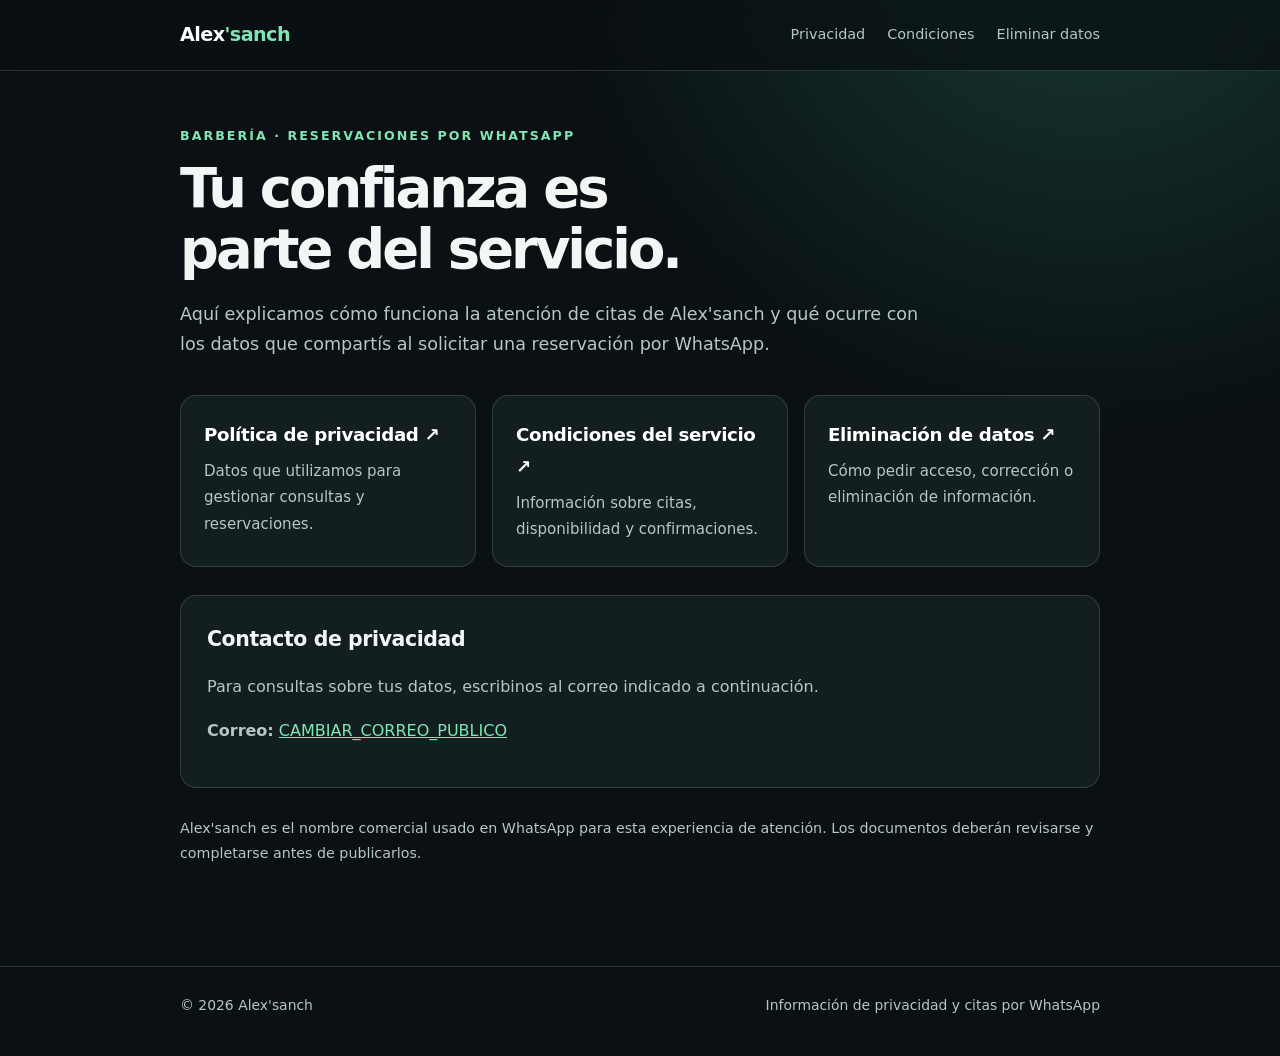
==== index.html @ b201cdba "Añadir página y diseño legal de Alex'sanch" ====
<!doctype html><html lang="es"><head><meta charset="utf-8"><meta name="viewport" content="width=device-width,initial-scale=1"><meta name="description" content="Documentos de privacidad y atención de datos de Alex'sanch, gestión de citas por WhatsApp."><title>Alex'sanch | Información legal</title><link rel="stylesheet" href="styles.css"></head><body><header><div class="container nav"><a class="brand" href="index.html">Alex<span>'sanch</span></a><nav class="navlinks" aria-label="Navegación"><a href="privacidad.html">Privacidad</a><a href="terminos.html">Condiciones</a><a href="eliminacion.html">Eliminar datos</a></nav></div></header><main class="container"><div class="eyebrow">Barbería · Reservaciones por WhatsApp</div><h1>Tu confianza es<br>parte del servicio.</h1><p class="lead">Aquí explicamos cómo funciona la atención de citas de Alex'sanch y qué ocurre con los datos que compartís al solicitar una reservación por WhatsApp.</p><div class="cards"><a class="card" href="privacidad.html"><h2>Política de privacidad ↗</h2><p>Datos que utilizamos para gestionar consultas y reservaciones.</p></a><a class="card" href="terminos.html"><h2>Condiciones del servicio ↗</h2><p>Información sobre citas, disponibilidad y confirmaciones.</p></a><a class="card" href="eliminacion.html"><h2>Eliminación de datos ↗</h2><p>Cómo pedir acceso, corrección o eliminación de información.</p></a></div><div class="panel"><h2>Contacto de privacidad</h2><p>Para consultas sobre tus datos, escribinos al correo indicado a continuación.</p><p class="contact"><strong>Correo:</strong> <a href="mailto:CAMBIAR_CORREO_PUBLICO">CAMBIAR_CORREO_PUBLICO</a></p></div><p class="small">Alex'sanch es el nombre comercial usado en WhatsApp para esta experiencia de atención. Los documentos deberán revisarse y completarse antes de publicarlos.</p></main><footer><div class="container"><span>© 2026 Alex'sanch</span><span>Información de privacidad y citas por WhatsApp</span></div></footer></body></html>
---- styles.css ----
:root{color-scheme:dark;--bg:#0a1013;--panel:#131e21;--ink:#f2f7f5;--muted:#b6c8c3;--mint:#80e6b3;--border:rgba(190,234,211,.16)}*{box-sizing:border-box}html{scroll-behavior:smooth}body{background:radial-gradient(circle at 85% -10%,#183c32 0%,transparent 34%),var(--bg);color:var(--ink);margin:0;font-family:Inter,Segoe UI,system-ui,-apple-system,Arial,sans-serif;line-height:1.75}a{color:var(--mint)}a:hover{color:#c9ffe4}header{border-bottom:1px solid var(--border);background:rgba(10,16,19,.73);backdrop-filter:blur(10px)}.container{width:min(920px,calc(100% - 36px));margin:auto}.nav{display:flex;align-items:center;justify-content:space-between;gap:15px;padding:18px 0}.brand{font-weight:800;letter-spacing:-.03em;color:#fff;text-decoration:none;font-size:1.2rem}.brand span{color:var(--mint)}.navlinks{display:flex;gap:22px;flex-wrap:wrap}.navlinks a{font-size:.9rem;color:var(--muted);text-decoration:none}.navlinks a:hover{color:#fff}main{padding:54px 0 86px}.eyebrow{color:var(--mint);font-size:.79rem;text-transform:uppercase;letter-spacing:.16em;font-weight:750;margin-bottom:12px}h1{font-size:clamp(2.15rem,5vw,3.4rem);letter-spacing:-.055em;line-height:1.12;margin:0 0 18px}h2{font-size:1.28rem;letter-spacing:-.02em;margin:38px 0 10px}h3{font-size:1.07rem;margin:25px 0 8px}p,li{color:var(--muted)}p.lead{font-size:1.1rem;max-width:760px}ul,ol{padding-left:24px}.panel{border:1px solid var(--border);background:var(--panel);border-radius:16px;padding:26px;margin:28px 0}.panel h2{margin-top:0}.notice{border-left:3px solid var(--mint);padding:12px 18px;background:rgba(128,230,179,.07);border-radius:0 10px 10px 0}.notice p{margin:0}.button{display:inline-block;padding:12px 19px;border:1px solid var(--mint);border-radius:10px;text-decoration:none;color:#07170f;background:var(--mint);font-weight:760}.cards{display:grid;grid-template-columns:repeat(3,1fr);gap:16px;margin-top:35px}.card{display:block;text-decoration:none;background:var(--panel);border:1px solid var(--border);padding:23px;border-radius:16px;transition:transform .15s}.card:hover{transform:translateY(-3px);border-color:var(--mint)}.card h2{margin:0 0 7px;color:#fff;font-size:1.14rem}.card p{font-size:.94rem;margin:0}.small{font-size:.89rem;color:var(--muted)}footer{border-top:1px solid var(--border);padding:26px 0 38px;color:var(--muted);font-size:.87rem}footer .container{display:flex;justify-content:space-between;gap:20px;flex-wrap:wrap}.highlight{color:#fff;font-weight:600}.contact{word-break:break-all}@media(max-width:680px){.nav{align-items:flex-start;flex-direction:column}.navlinks{gap:14px}.cards{grid-template-columns:1fr}main{padding:37px 0 54px}.panel{padding:20px}}
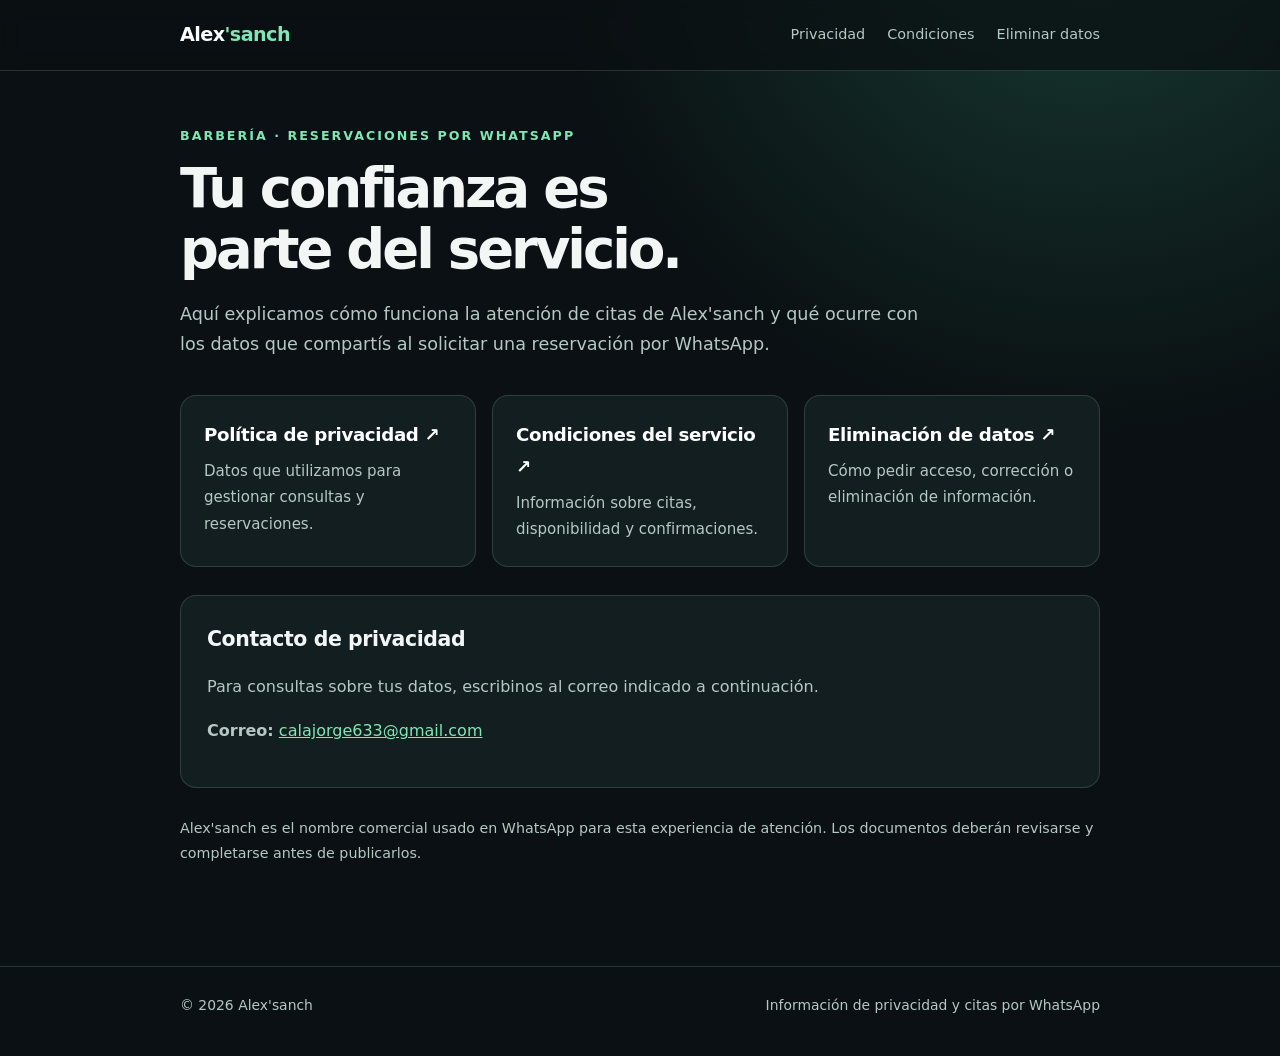
==== commit 5aa0ae4b: "Configurar correo público de contacto en index.html" ====
--- a/index.html
+++ b/index.html
@@ -1 +1 @@
-<!doctype html><html lang="es"><head><meta charset="utf-8"><meta name="viewport" content="width=device-width,initial-scale=1"><meta name="description" content="Documentos de privacidad y atención de datos de Alex'sanch, gestión de citas por WhatsApp."><title>Alex'sanch | Información legal</title><link rel="stylesheet" href="styles.css"></head><body><header><div class="container nav"><a class="brand" href="index.html">Alex<span>'sanch</span></a><nav class="navlinks" aria-label="Navegación"><a href="privacidad.html">Privacidad</a><a href="terminos.html">Condiciones</a><a href="eliminacion.html">Eliminar datos</a></nav></div></header><main class="container"><div class="eyebrow">Barbería · Reservaciones por WhatsApp</div><h1>Tu confianza es<br>parte del servicio.</h1><p class="lead">Aquí explicamos cómo funciona la atención de citas de Alex'sanch y qué ocurre con los datos que compartís al solicitar una reservación por WhatsApp.</p><div class="cards"><a class="card" href="privacidad.html"><h2>Política de privacidad ↗</h2><p>Datos que utilizamos para gestionar consultas y reservaciones.</p></a><a class="card" href="terminos.html"><h2>Condiciones del servicio ↗</h2><p>Información sobre citas, disponibilidad y confirmaciones.</p></a><a class="card" href="eliminacion.html"><h2>Eliminación de datos ↗</h2><p>Cómo pedir acceso, corrección o eliminación de información.</p></a></div><div class="panel"><h2>Contacto de privacidad</h2><p>Para consultas sobre tus datos, escribinos al correo indicado a continuación.</p><p class="contact"><strong>Correo:</strong> <a href="mailto:CAMBIAR_CORREO_PUBLICO">CAMBIAR_CORREO_PUBLICO</a></p></div><p class="small">Alex'sanch es el nombre comercial usado en WhatsApp para esta experiencia de atención. Los documentos deberán revisarse y completarse antes de publicarlos.</p></main><footer><div class="container"><span>© 2026 Alex'sanch</span><span>Información de privacidad y citas por WhatsApp</span></div></footer></body></html>+<!doctype html><html lang="es"><head><meta charset="utf-8"><meta name="viewport" content="width=device-width,initial-scale=1"><meta name="description" content="Documentos de privacidad y atención de datos de Alex'sanch, gestión de citas por WhatsApp."><title>Alex'sanch | Información legal</title><link rel="stylesheet" href="styles.css"></head><body><header><div class="container nav"><a class="brand" href="index.html">Alex<span>'sanch</span></a><nav class="navlinks" aria-label="Navegación"><a href="privacidad.html">Privacidad</a><a href="terminos.html">Condiciones</a><a href="eliminacion.html">Eliminar datos</a></nav></div></header><main class="container"><div class="eyebrow">Barbería · Reservaciones por WhatsApp</div><h1>Tu confianza es<br>parte del servicio.</h1><p class="lead">Aquí explicamos cómo funciona la atención de citas de Alex'sanch y qué ocurre con los datos que compartís al solicitar una reservación por WhatsApp.</p><div class="cards"><a class="card" href="privacidad.html"><h2>Política de privacidad ↗</h2><p>Datos que utilizamos para gestionar consultas y reservaciones.</p></a><a class="card" href="terminos.html"><h2>Condiciones del servicio ↗</h2><p>Información sobre citas, disponibilidad y confirmaciones.</p></a><a class="card" href="eliminacion.html"><h2>Eliminación de datos ↗</h2><p>Cómo pedir acceso, corrección o eliminación de información.</p></a></div><div class="panel"><h2>Contacto de privacidad</h2><p>Para consultas sobre tus datos, escribinos al correo indicado a continuación.</p><p class="contact"><strong>Correo:</strong> <a href="mailto:calajorge633@gmail.com">calajorge633@gmail.com</a></p></div><p class="small">Alex'sanch es el nombre comercial usado en WhatsApp para esta experiencia de atención. Los documentos deberán revisarse y completarse antes de publicarlos.</p></main><footer><div class="container"><span>© 2026 Alex'sanch</span><span>Información de privacidad y citas por WhatsApp</span></div></footer></body></html>
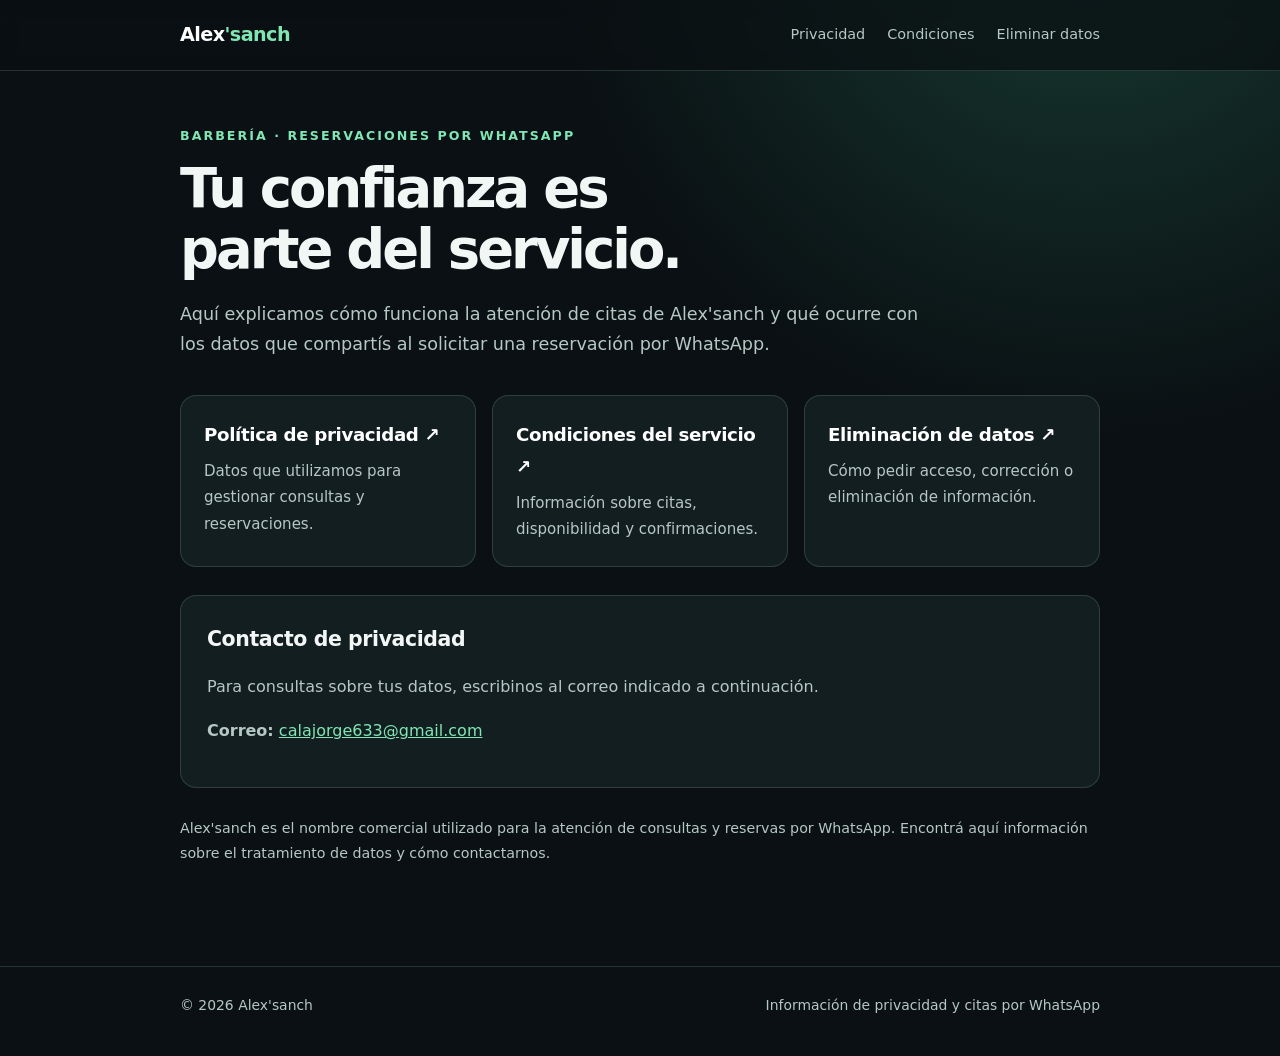
==== commit 840150c8: "Actualizar textos informativos de páginas legales publicadas" ====
--- a/index.html
+++ b/index.html
@@ -1 +1 @@
-<!doctype html><html lang="es"><head><meta charset="utf-8"><meta name="viewport" content="width=device-width,initial-scale=1"><meta name="description" content="Documentos de privacidad y atención de datos de Alex'sanch, gestión de citas por WhatsApp."><title>Alex'sanch | Información legal</title><link rel="stylesheet" href="styles.css"></head><body><header><div class="container nav"><a class="brand" href="index.html">Alex<span>'sanch</span></a><nav class="navlinks" aria-label="Navegación"><a href="privacidad.html">Privacidad</a><a href="terminos.html">Condiciones</a><a href="eliminacion.html">Eliminar datos</a></nav></div></header><main class="container"><div class="eyebrow">Barbería · Reservaciones por WhatsApp</div><h1>Tu confianza es<br>parte del servicio.</h1><p class="lead">Aquí explicamos cómo funciona la atención de citas de Alex'sanch y qué ocurre con los datos que compartís al solicitar una reservación por WhatsApp.</p><div class="cards"><a class="card" href="privacidad.html"><h2>Política de privacidad ↗</h2><p>Datos que utilizamos para gestionar consultas y reservaciones.</p></a><a class="card" href="terminos.html"><h2>Condiciones del servicio ↗</h2><p>Información sobre citas, disponibilidad y confirmaciones.</p></a><a class="card" href="eliminacion.html"><h2>Eliminación de datos ↗</h2><p>Cómo pedir acceso, corrección o eliminación de información.</p></a></div><div class="panel"><h2>Contacto de privacidad</h2><p>Para consultas sobre tus datos, escribinos al correo indicado a continuación.</p><p class="contact"><strong>Correo:</strong> <a href="mailto:calajorge633@gmail.com">calajorge633@gmail.com</a></p></div><p class="small">Alex'sanch es el nombre comercial usado en WhatsApp para esta experiencia de atención. Los documentos deberán revisarse y completarse antes de publicarlos.</p></main><footer><div class="container"><span>© 2026 Alex'sanch</span><span>Información de privacidad y citas por WhatsApp</span></div></footer></body></html>+<!doctype html><html lang="es"><head><meta charset="utf-8"><meta name="viewport" content="width=device-width,initial-scale=1"><meta name="description" content="Documentos de privacidad y atención de datos de Alex'sanch, gestión de citas por WhatsApp."><title>Alex'sanch | Información legal</title><link rel="stylesheet" href="styles.css"></head><body><header><div class="container nav"><a class="brand" href="index.html">Alex<span>'sanch</span></a><nav class="navlinks" aria-label="Navegación"><a href="privacidad.html">Privacidad</a><a href="terminos.html">Condiciones</a><a href="eliminacion.html">Eliminar datos</a></nav></div></header><main class="container"><div class="eyebrow">Barbería · Reservaciones por WhatsApp</div><h1>Tu confianza es<br>parte del servicio.</h1><p class="lead">Aquí explicamos cómo funciona la atención de citas de Alex'sanch y qué ocurre con los datos que compartís al solicitar una reservación por WhatsApp.</p><div class="cards"><a class="card" href="privacidad.html"><h2>Política de privacidad ↗</h2><p>Datos que utilizamos para gestionar consultas y reservaciones.</p></a><a class="card" href="terminos.html"><h2>Condiciones del servicio ↗</h2><p>Información sobre citas, disponibilidad y confirmaciones.</p></a><a class="card" href="eliminacion.html"><h2>Eliminación de datos ↗</h2><p>Cómo pedir acceso, corrección o eliminación de información.</p></a></div><div class="panel"><h2>Contacto de privacidad</h2><p>Para consultas sobre tus datos, escribinos al correo indicado a continuación.</p><p class="contact"><strong>Correo:</strong> <a href="mailto:calajorge633@gmail.com">calajorge633@gmail.com</a></p></div><p class="small">Alex'sanch es el nombre comercial utilizado para la atención de consultas y reservas por WhatsApp. Encontrá aquí información sobre el tratamiento de datos y cómo contactarnos.</p></main><footer><div class="container"><span>© 2026 Alex'sanch</span><span>Información de privacidad y citas por WhatsApp</span></div></footer></body></html>
